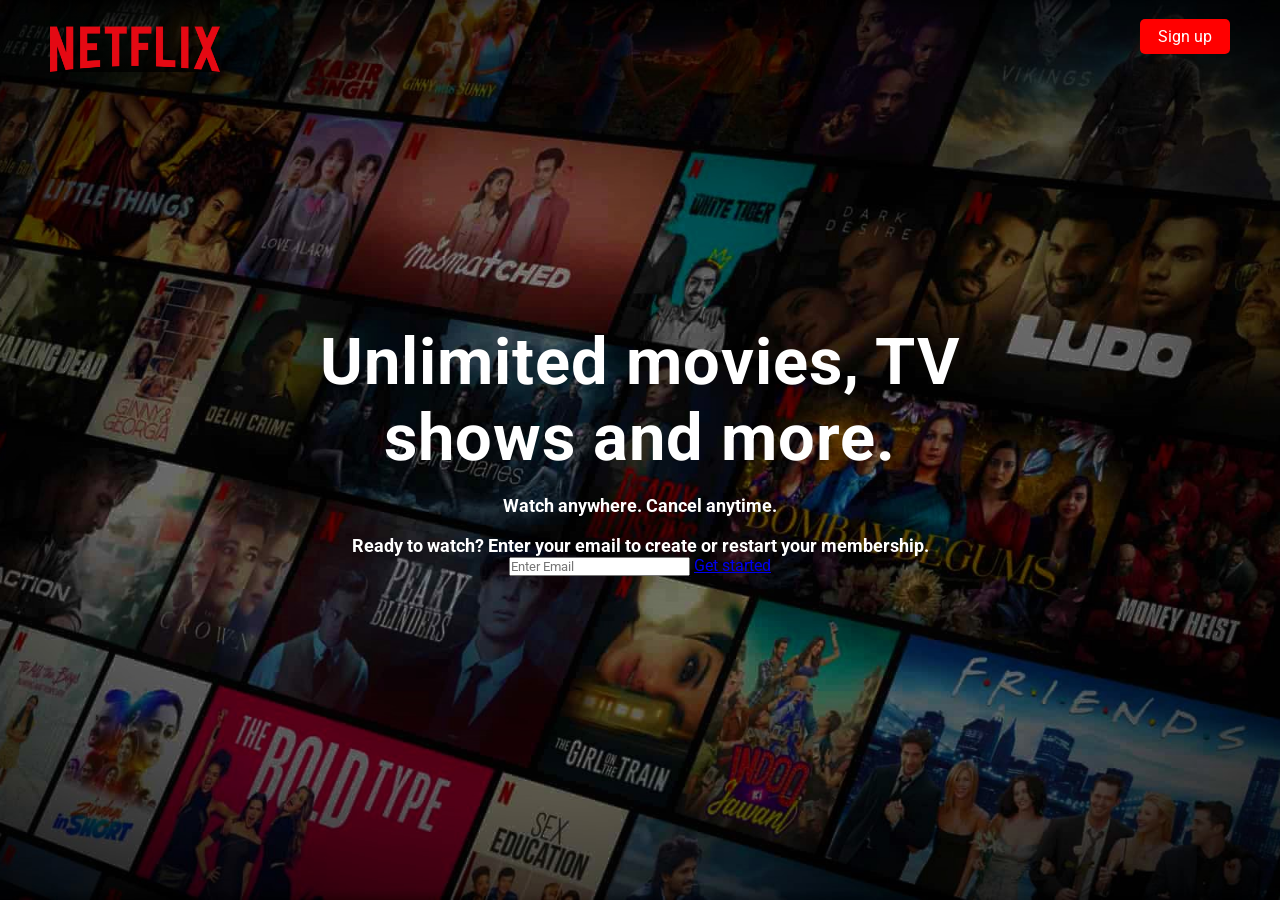
==== test.html @ 715f24e7 "first commit" ====
<html lang="en">
<head>
    <link rel="stylesheet" href="style.css">
    <meta charset="UTF-8">
    <meta http-equiv="X-UA-Compatible" content="IE=edge">
    <meta name="viewport" content="width=device-width, initial-scale=1.0">
    <title>Netflix</title>
</head>
<body>
    <!--Header Section-->
   <section class="container">
       <div class="head">
           <img src="image/netflix.png" alt="logo">
           <a href="#">Sign up</a> 
        </div>
   </section>

   <!--Background section and subscription statments-->

   <section class="banner">
       <img src="image/n.jpg" class="fit" alt="background">
     
      <!--parent div-->
     
       <div class="box">

          <!--child div for subscription statments-->
          
          <div class="heading">
              <h1>Unlimited movies, TV shows and more.</h1><br>
               <h2>Watch anywhere. Cancel anytime.</h2> <br>
              <h3>Ready to watch? Enter your email to create or restart your membership.</h3>
            </div>
      
           
           
            <!--child div for search button-->
            <div class="search">
                <input type="text" name="" placeholder="Enter Email">
                  <a href="#">Get started</a>
            </div>





      </div>
      <!--div box close-->
   
   
   
    </section>


</body>
</html>
---- style.css ----
@import url("https://fonts.googleapis.com/css?family=Roboto");
*{
    margin: 0;
    padding: 0;
    box-sizing: border-box;
    font-family: 'Roboto',sans-serif;
}
.container .head{
display: flex;
justify-content: space-between;
position: absolute;
top: 0;
left: 0;
align-items: center;
width:100%;
padding:0px 50px ;
z-index: 1;

}
.container .head img{
    width: 170px;
    
   z-index: 1;
   fill: #e50914;
   line-height: normal;
  background-image:  linear-gradient(to top,rgba(0,0,0,.8) 0,rgba(0,0,0,0) 60%,rgba(0,0,0,.8) 100%);


}


.container .head a{
    color:white;
    background-color: red;
    text-decoration: none;
    padding: 8px 18px;
    border-radius: 5px;
}
.banner{
    
    
   display: flex;
   justify-content: center;
   align-items: center;
 
    max-width: 950%;
    padding: 75px 0;
   
    margin: 0 auto;
    text-align: center;
    z-index: 1;
   

}
.banner .fit{
    width: 100%;
    height: 100%;
    position:absolute;
    top:0;
    left:0;
   object-fit: cover;
}

.banner  .box {
    position: absolute;
    z-index: 1;
    top: 50%;
    left: 50%;
    transform: translate(-50%, -50%);
    
  
}

.banner .box .heading{
    display:flex;
    flex-direction: column;
    justify-content: center;
    align-items: center;
    text-align: center;



}

 .heading h1{
    font-size: 65px;
    color: white;
    width: 640px;
    fill: white;
    letter-spacing: 1px;
 
   
   font-weight: bolder;
   
   
  

}
 .heading h2{
    font-size: 18px;
    color: white;
}
 .heading h3{
    font-size: 18px;
    color: white;
}
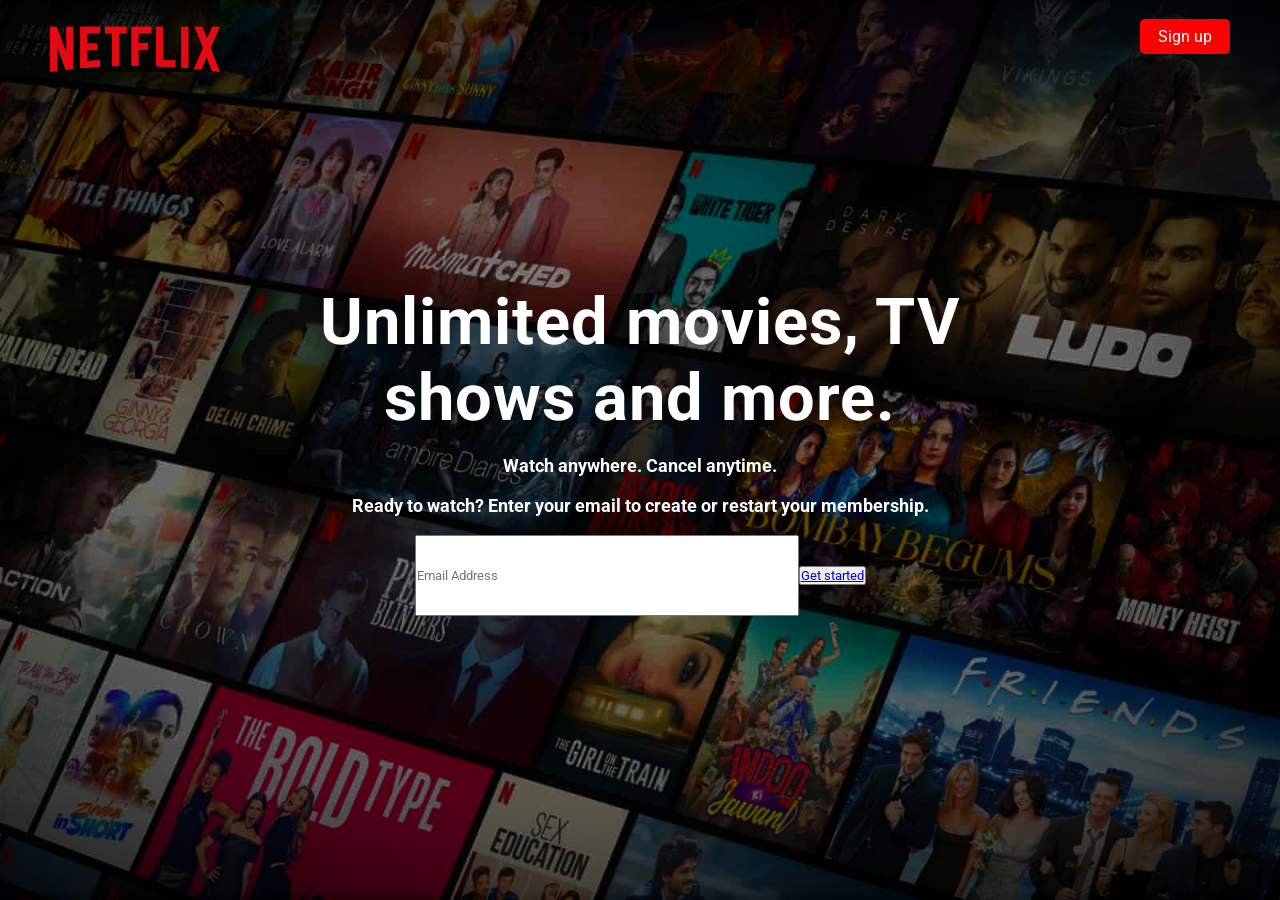
==== commit 94a57fc8: "Css changes" ====
--- a/test.html
+++ b/test.html
@@ -32,12 +32,12 @@
               <h3>Ready to watch? Enter your email to create or restart your membership.</h3>
             </div>
       
-           
+           <br>
            
             <!--child div for search button-->
             <div class="search">
-                <input type="text" name="" placeholder="Enter Email">
-                  <a href="#">Get started</a>
+                <input type="text" name="" placeholder="Email Address">
+                <button><a href="#">Get started</a></button>  
             </div>
 
 
--- a/style.css
+++ b/style.css
@@ -104,3 +104,14 @@
     font-size: 18px;
     color: white;
 }
+
+.banner .box .search{
+    display:flex;
+    flex-direction: row;
+    justify-content: center;
+    align-items: center;
+}
+.banner .box .search input{
+ width: 60%;
+ height: 9vh;
+}
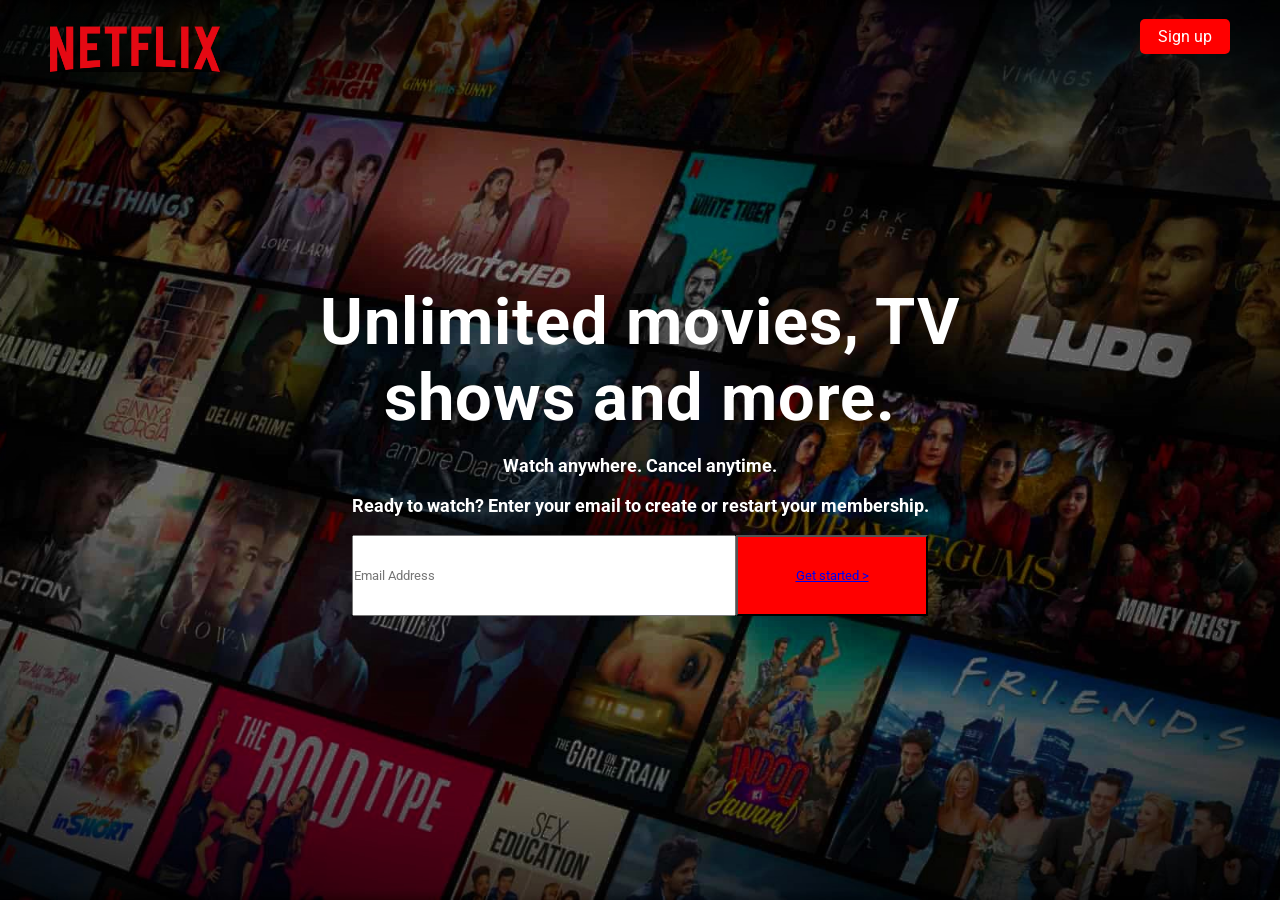
==== commit 8a25c361: "Css changes" ====
--- a/test.html
+++ b/test.html
@@ -37,7 +37,7 @@
             <!--child div for search button-->
             <div class="search">
                 <input type="text" name="" placeholder="Email Address">
-                <button><a href="#">Get started</a></button>  
+                <button><a href="#">Get started ></a></button>  
             </div>
 
 
--- a/style.css
+++ b/style.css
@@ -114,4 +114,19 @@
 .banner .box .search input{
  width: 60%;
  height: 9vh;
-}+}
+
+.banner .box .search input{
+    width: 60%;
+    height: 9vh;
+    
+   }
+
+   .banner .box .search button{
+    width: 30%;
+    height: 9vh;
+    background-color: red;
+    color: white;
+    
+    
+   }
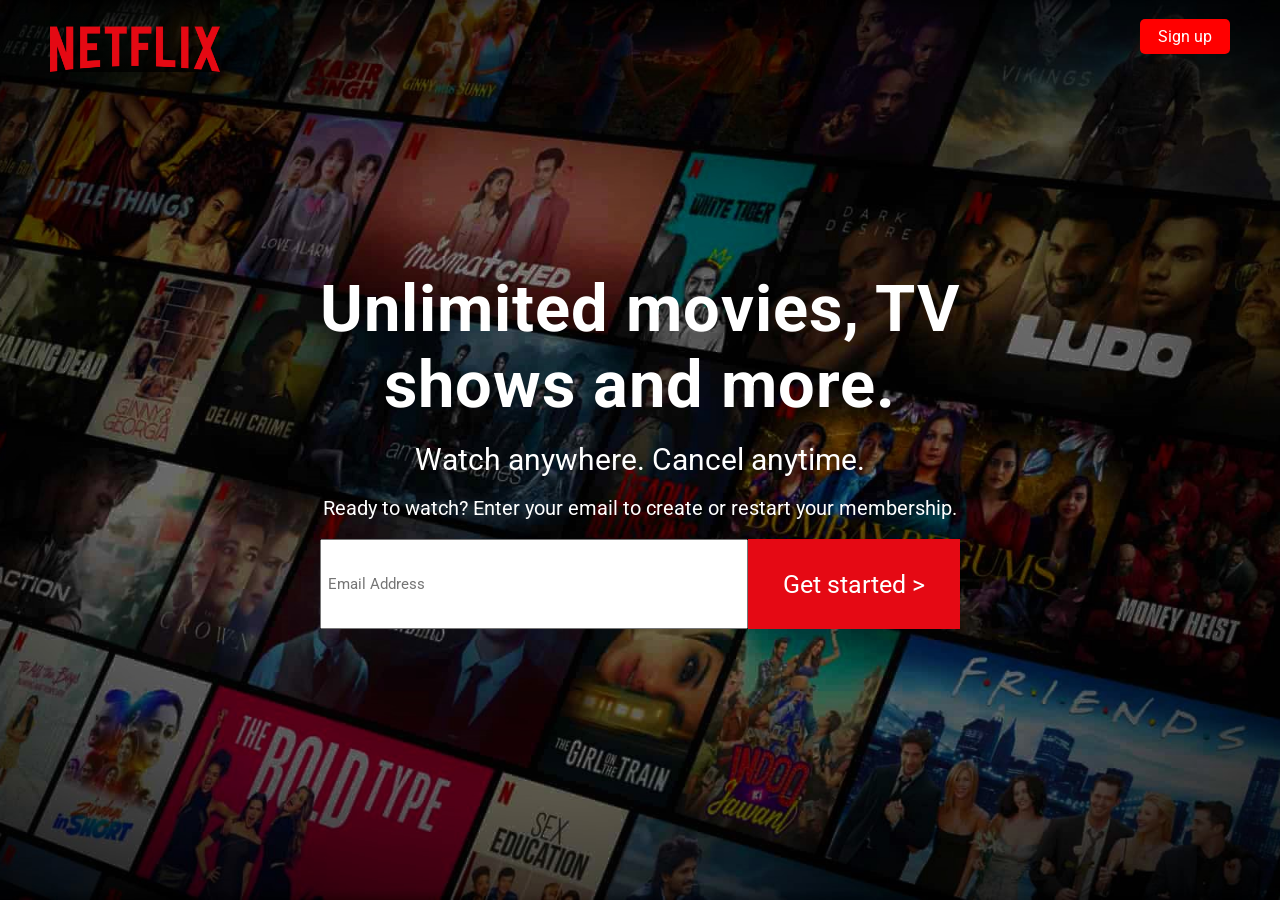
==== commit 0d74b1df: "Css changes" ====
--- a/test.html
+++ b/test.html
@@ -28,8 +28,8 @@
           
           <div class="heading">
               <h1>Unlimited movies, TV shows and more.</h1><br>
-               <h2>Watch anywhere. Cancel anytime.</h2> <br>
-              <h3>Ready to watch? Enter your email to create or restart your membership.</h3>
+               <p class="p1">Watch anywhere. Cancel anytime.</p> <br> 
+              <p>Ready to watch? Enter your email to create or restart your membership.</p>
             </div>
       
            <br>
@@ -37,7 +37,7 @@
             <!--child div for search button-->
             <div class="search">
                 <input type="text" name="" placeholder="Email Address">
-                <button><a href="#">Get started ></a></button>  
+               <button class="b" >Get started ></button> 
             </div>
 
 
--- a/style.css
+++ b/style.css
@@ -96,13 +96,15 @@
   
 
 }
- .heading h2{
-    font-size: 18px;
+ .heading .p1{
+    font-size: 30px;
     color: white;
+    width: 100%;
 }
- .heading h3{
-    font-size: 18px;
+ .heading p{
+    font-size: 20px;
     color: white;
+    width: 100%;
 }
 
 .banner .box .search{
@@ -111,22 +113,29 @@
     justify-content: center;
     align-items: center;
 }
-.banner .box .search input{
- width: 60%;
- height: 9vh;
-}
+
 
 .banner .box .search input{
-    width: 60%;
-    height: 9vh;
-    
+    width: 100%;
+    height: 10vh;
+    padding: 3px 6px;
+    font-size: 15px;
    }
 
-   .banner .box .search button{
-    width: 30%;
-    height: 9vh;
-    background-color: red;
+    .b{
+    width: 45%;
+    height: 10vh;
+    background-color: #e50914;
     color: white;
     
+    border: none;
+  
+  padding: 15px 32px;
+  text-align: center;
+  text-decoration: none;
+  display: inline-block;
+  font-size: 25px;
+    
+
     
    }
